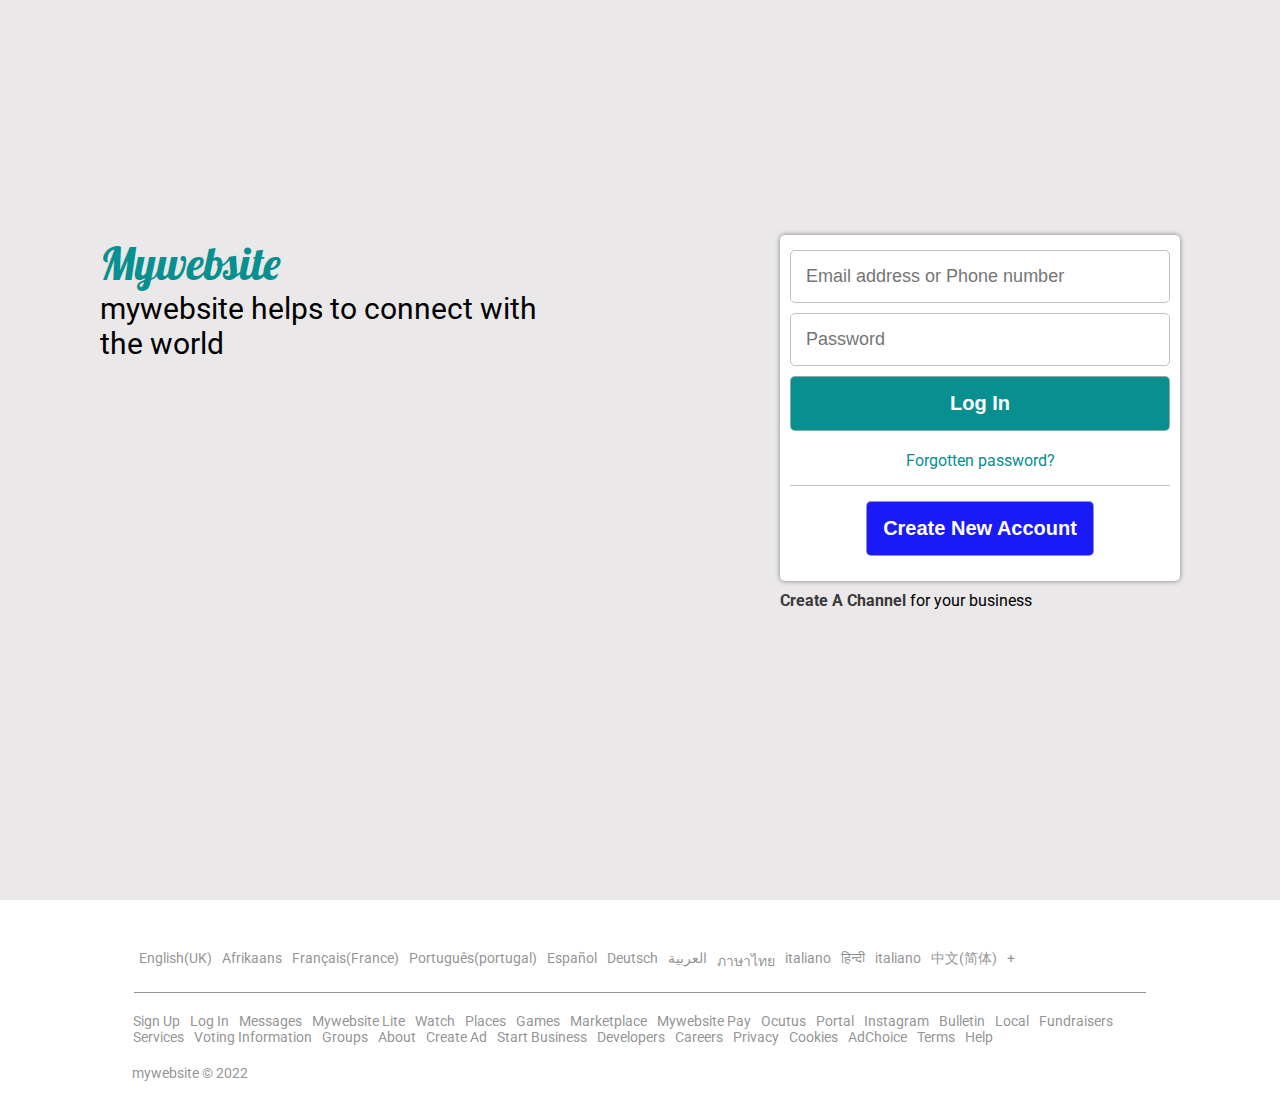
==== index.html @ 6519b56b "added html and css file" ====
<!DOCTYPE html>
<html lang="en">
<head>
    <meta charset="UTF-8">
   
    <meta http-equiv="X-UA-Compatible" content="IE=edge">
    <meta name="viewport" content="width=device-width, initial-scale=1.0">
    <title>Document</title>
    <link rel="preconnect" href="https://fonts.googleapis.com">
<link rel="preconnect" href="https://fonts.gstatic.com" crossorigin>
<link href="https://fonts.googleapis.com/css2?family=Lobster&family=Oswald:wght@300&family=Poppins:wght@400;500;600;700;800;900&family=Roboto:wght@300;400;500&family=Rubik&display=swap" rel="stylesheet">
<link rel="stylesheet" href="style.css">
</head>
<body>
    <div class="container">

        <div class="hero">
            <div class="logo-section">
                <h1>Mywebsite</h1>
                <p>mywebsite helps to connect with the world</p>

            </div>
            <div class="login-section">
                <div class="login" >
                <input type="email" placeholder="Email address or Phone number">
                <input type="password" placeholder="Password">
                <button>log in</button>
                <a href="#">Forgotten password?</a>
                <button class="create-acc">create new account</button>
            </div>
            <div class="create-page">
                <a href="#">create a channel </a> for your business
            </div>

            </div>

        </div>

        <div class="lan-sec">
            <ul>
                <li><a href="#">English(UK)</a></li>
                <li><a href="#">Afrikaans</a></li>
                <li><a href="#">Fran&#231;ais(France)</a></li>
                <li><a href="#">Portugu&ecirc;s(portugal)</a></li>
                <li><a href="#">Espa&ntilde;ol</a></li>
                <li><a href="#">Deutsch</a></li>
                <li><a href="#">العربية
                </a></li>
                <li><a href="#">ภาษาไทย
                </a></li>
                <li><a href="#">italiano</a></li>
                <li><a href="#">हिन्दी
                </a></li>
                <li><a href="#">italiano</a></li>
                <li><a href="#">中文(简体)
                </a></li>
                <li><a href="#">+</a></li>

            </ul>



        </div>
        <div class="footer-nav">
            <ul>
                <li><a href="#">sign up</a></li>
                <li><a href="#">log in</a></li>
                <li><a href="#">messages</a></li>
                <li><a href="#">mywebsite lite</a></li>
                <li><a href="#">Watch</a></li>
                <li><a href="#">Places</a></li>
                <li><a href="#">Games</a></li>
                <li><a href="#">Marketplace</a></li>
                <li><a href="#">mywebsite pay</a></li>
                <li><a href="#">Ocutus</a></li>
                <li><a href="#">Portal</a></li>
                <li><a href="#">Instagram</a></li>
                <li><a href="#">Bulletin</a></li>
                <li><a href="#">Local</a></li>
                <li><a href="#">Fundraisers</a></li>
                <li><a href="#">Services</a></li>
                <li><a href="#">Voting Information</a></li>
                <li><a href="#">Groups</a></li>
                <li><a href="#">About</a></li>
                <li><a href="#">Create Ad</a></li>
                <li><a href="#">Start Business</a></li>
                <li><a href="#">Developers</a></li>
                <li><a href="#">Careers</a></li>
                <li><a href="#">Privacy</a></li>
                <li><a href="#">Cookies</a></li>
                <li><a href="#">AdChoice</a></li>
                <li><a href="#">Terms</a></li>
                <li><a href="#">Help</a></li>
            </ul>

            
        </div>
        <p class="copyright">
            mywebsite 
            © 2022

        </p>
    </div>
    
</body>
</html>
---- style.css ----
* {

    margin: 0 ;
    padding: 0 ;
    box-sizing: border-box ;

}
body {

    min-height: 100vh;
}


.container {


    width: 100% ;
    font-family: 'Roboto' , sans-serif ;
    min-height:  100vh;
  
}

.container .hero {

width: 100%;
height:100vh ;
display: flex;
justify-content: space-between;
padding-top: 15vh;
background:  rgba(229, 226, 226, 0.8);



}

.container .hero .logo-section {

    padding: 100px ;
}
.container .hero .logo-section h1 {

font-family: 'Lobster' , cursive;
font-weight: 400 ;
font-size: 45px;
color: #088F8F; 

}
.container .hero .logo-section p {

    font-size: 30px ;
}


.container .hero .login-section {

    display: flex ;
    flex-direction:  column ;
    margin-bottom: 20px ;
    padding: 100px ;
}

.container .hero .login-section .login {

    display: flex ;
    flex-direction: column;
    padding: 10px ;
    box-shadow: 0 0 5px rgba(22, 22, 22, 0.5);
    border-radius: 5px ;
    background-color: white;
    width: 400px ;
}

.container .hero .login-section .login  input, button {


    padding: 15px 15px;
    margin: 5px 0px ;
    background: transparent ;
    border: 1px solid   rgba(179, 178, 178, 0.8);
    
    border-radius: 5px;
    color:  rgba(122, 122, 122, 0.8);
    font-size: 18px;
   
}
.container .hero .login-section .login button {

    background: #088F8F;
    color: white ;
    font-weight: bold;
    text-transform:  capitalize;
    font-size: 20px ;
}



.container .hero .login-section .login a {

    text-align: center ;
    color: #088F8F;
    padding: 15px 0px ;
    display: inline-block;
    text-decoration: none;
    font-size:  16px;
    border-bottom:  1px solid   rgba(179, 178, 178, 0.8);
}

.container .hero .login-section .login .create-acc {


    margin: 15px auto;
    background:  rgb(26, 26, 248);
    width: 60% ;
    

}

.container .hero .login-section .create-page {

    margin-top: 10px ;

}
.container .hero .login-section .create-page a {

    font-weight: bold;
    text-transform: capitalize;
    text-decoration: none;
    color: rgb(58, 57, 57);
    
}


.container  .lan-sec {


    width: 79% ;
    margin: 50px  auto 0px ;
    font-size: 14px;
    border-bottom: 1px solid rgba(122, 122, 122, 0.8);
    padding-bottom: 20px ;



}

.container  .lan-sec ul {

    display: flex;
}

.container .lan-sec ul li  {

    list-style-type: none;
    padding: 0px 5px ;
    text-align: left ;
    
   
}

.container .lan-sec ul li a {

    text-decoration: none;
    color:rgba(119, 119, 119, 0.8) ;
}

.container .footer-nav {

    width: 80% ;
    margin: 20px auto ;
    
}

.container .footer-nav ul  {

    display:  flex;
    flex-wrap:  wrap;
    align-items: flex-start;
}

.container .footer-nav ul li {


    list-style-type: none;
    padding: 0px 5px ;
    font-size: 14px;
    text-align: left;
    

}
.container .footer-nav ul li a {


    text-decoration:  none;
    color: rgba(119, 119, 119, 0.8) ; 
    text-transform:  capitalize ;
    text-align:  left;
    

}

.container .copyright {

    margin-top: 20px ;
    width:80% ;
    
    color:rgba(119, 119, 119, 0.8);
    margin:  0 auto 20px;
    
    font-size: 14px;
    padding-left: 4px ;
}
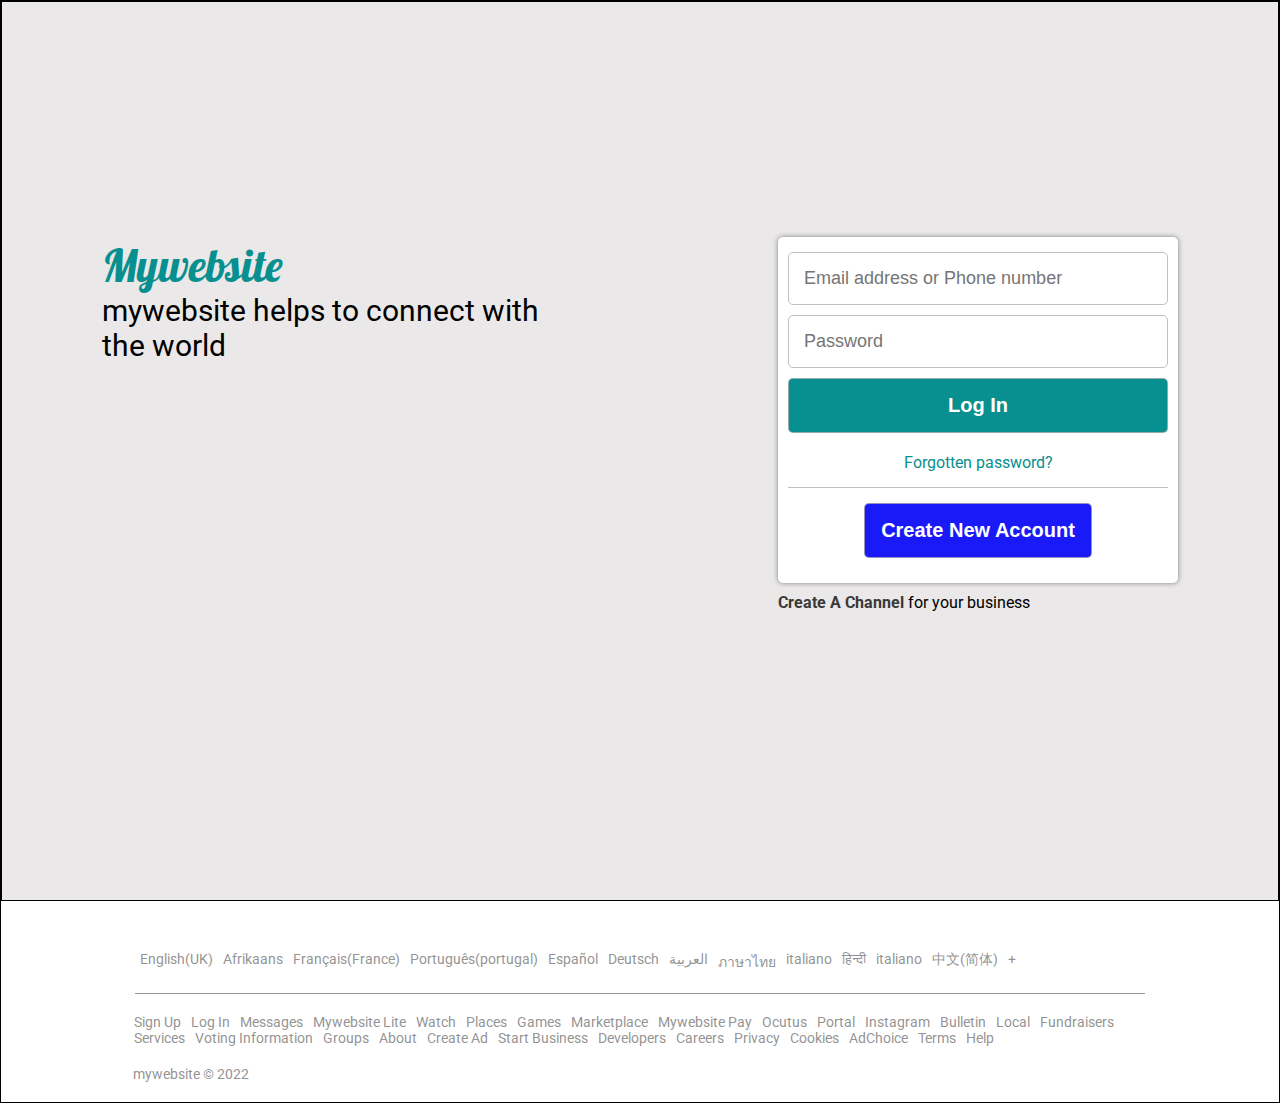
==== commit 2fbadca0: "modified files for a responsive web design" ====
--- a/index.html
+++ b/index.html
@@ -52,8 +52,7 @@
                 <li><a href="#">हिन्दी
                 </a></li>
                 <li><a href="#">italiano</a></li>
-                <li><a href="#">中文(简体)
-                </a></li>
+                <li><a href="#"> 中文(简体) </a></li>
                 <li><a href="#">+</a></li>
 
             </ul>
--- a/style.css
+++ b/style.css
@@ -8,27 +8,32 @@
 body {
 
     min-height: 100vh;
+    width: 100vw;
+    overflow-x: hidden;
+    
 }
 
 
 .container {
 
 
-    width: 100% ;
+   
     font-family: 'Roboto' , sans-serif ;
     min-height:  100vh;
+    border: 1px solid ;
   
 }
 
 .container .hero {
 
-width: 100%;
+width: inherit;
 height:100vh ;
 display: flex;
 justify-content: space-between;
 padding-top: 15vh;
 background:  rgba(229, 226, 226, 0.8);
-
+border: 1px solid  ;
+width:100%;
 
 
 }
@@ -57,6 +62,7 @@
     flex-direction:  column ;
     margin-bottom: 20px ;
     padding: 100px ;
+    
 }
 
 .container .hero .login-section .login {
@@ -67,7 +73,8 @@
     box-shadow: 0 0 5px rgba(22, 22, 22, 0.5);
     border-radius: 5px ;
     background-color: white;
-    width: 400px ;
+    width: 400px;
+   
 }
 
 .container .hero .login-section .login  input, button {
@@ -81,6 +88,7 @@
     border-radius: 5px;
     color:  rgba(122, 122, 122, 0.8);
     font-size: 18px;
+    width: 100% ;
    
 }
 .container .hero .login-section .login button {
@@ -146,15 +154,16 @@
 .container  .lan-sec ul {
 
     display: flex;
+    flex-wrap: wrap ;
+    align-items:  flex-start;
+
 }
 
 .container .lan-sec ul li  {
 
     list-style-type: none;
     padding: 0px 5px ;
-    text-align: left ;
-    
-   
+    text-align: left ;  
 }
 
 .container .lan-sec ul li a {
@@ -208,4 +217,52 @@
     
     font-size: 14px;
     padding-left: 4px ;
+}
+
+@media  (max-width:1000px){
+    
+    .container .hero {
+
+        flex-direction: column ;
+        align-items: center;
+        height: auto ;
+
+
+}
+
+.container .hero .logo-section {
+
+    padding-top: 20px ;
+    padding-bottom: 20px ;
+}
+
+.container .hero .logo-section h1 {
+
+    text-align: center;
+}
+
+.container .hero .logo-section p {
+
+    text-align: center ;
+}
+
+.container .hero .login-section {
+
+    padding: 20px 0 0 ;
+}
+
+
+
+.container .hero .login-section .login  {
+
+   width: 100% ;
+}
+
+.container .hero .login-section .login  input, button  {
+
+    font-size: 1em;
+}
+
+
+
 }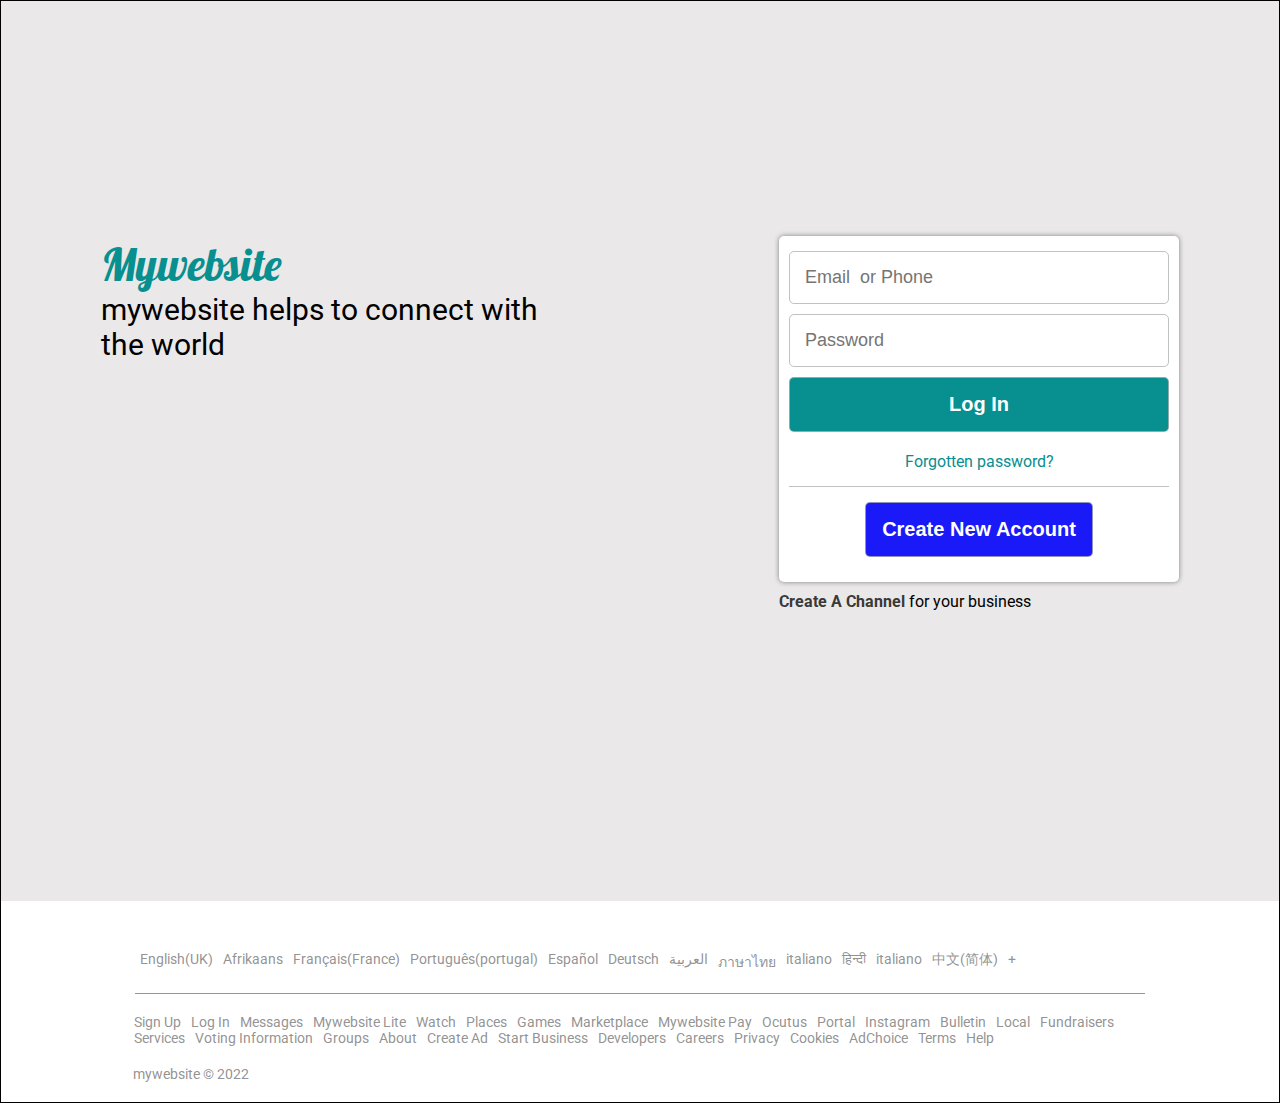
==== commit 4a7904db: "added media query for small screen devices" ====
--- a/index.html
+++ b/index.html
@@ -22,7 +22,7 @@
             </div>
             <div class="login-section">
                 <div class="login" >
-                <input type="email" placeholder="Email address or Phone number">
+                <input type="email" placeholder="Email  or Phone">
                 <input type="password" placeholder="Password">
                 <button>log in</button>
                 <a href="#">Forgotten password?</a>
--- a/style.css
+++ b/style.css
@@ -5,7 +5,8 @@
     box-sizing: border-box ;
 
 }
-body {
+
+html , body {
 
     min-height: 100vh;
     width: 100vw;
@@ -32,7 +33,7 @@
 justify-content: space-between;
 padding-top: 15vh;
 background:  rgba(229, 226, 226, 0.8);
-border: 1px solid  ;
+
 width:100%;
 
 
@@ -248,14 +249,17 @@
 
 .container .hero .login-section {
 
-    padding: 20px 0 0 ;
+    padding: 10px 10px 10px 10px ;
+    width: 100% ;
 }
 
 
 
 .container .hero .login-section .login  {
 
-   width: 100% ;
+   width: 70%; 
+   margin: auto;
+   max-width: 400px;
 }
 
 .container .hero .login-section .login  input, button  {
@@ -263,6 +267,35 @@
     font-size: 1em;
 }
 
-
-
-}+.container .hero .login-section .create-page  {
+
+    text-align:  center;
+    
+}
+
+
+
+}
+
+@media(max-width:375px){
+
+
+
+    .container .hero .login-section .login .create-acc {
+
+        font-size: 15px ;
+        padding: 3px 5px ;
+    }
+
+    .container .hero .login-section {
+
+        padding: 20px;
+    }
+
+    .container .hero .login-section .login {
+
+        width: 100%;
+    }
+
+}
+
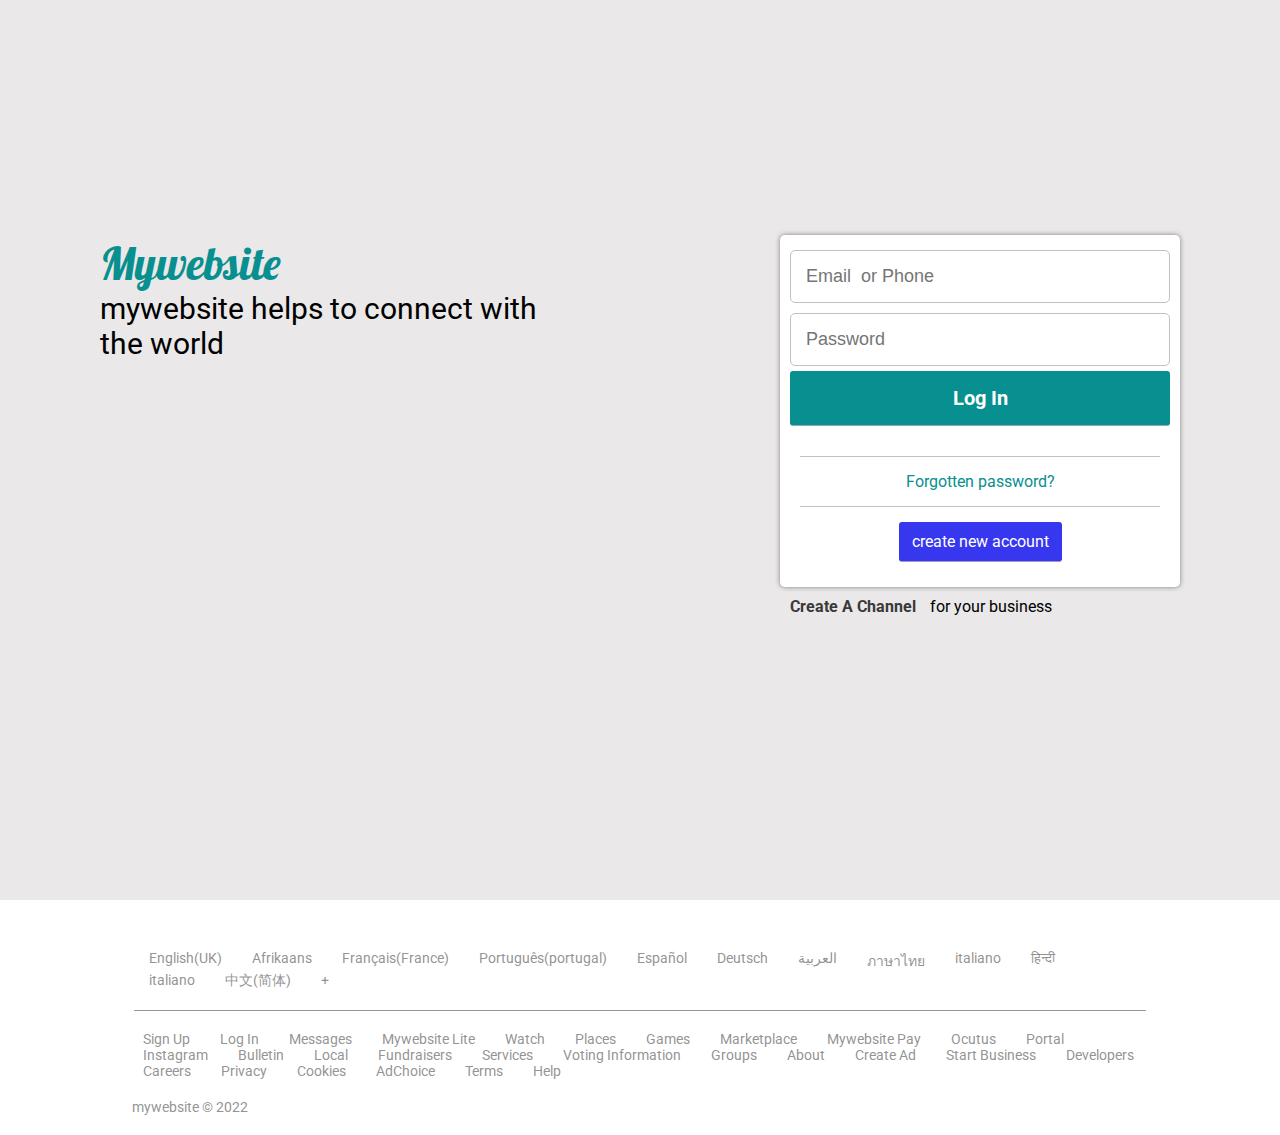
==== commit 0055d25c: "adde a lot of BS" ====
--- a/index.html
+++ b/index.html
@@ -10,6 +10,7 @@
 <link rel="preconnect" href="https://fonts.gstatic.com" crossorigin>
 <link href="https://fonts.googleapis.com/css2?family=Lobster&family=Oswald:wght@300&family=Poppins:wght@400;500;600;700;800;900&family=Roboto:wght@300;400;500&family=Rubik&display=swap" rel="stylesheet">
 <link rel="stylesheet" href="style.css">
+<link rel="stylesheet" href="https://cdnjs.cloudflare.com/ajax/libs/font-awesome/6.1.1/css/all.min.css">
 </head>
 <body>
     <div class="container">
@@ -22,11 +23,11 @@
             </div>
             <div class="login-section">
                 <div class="login" >
-                <input type="email" placeholder="Email  or Phone">
+                <input type="email" placeholder="Email  or Phone" required>
                 <input type="password" placeholder="Password">
-                <button>log in</button>
+               <a href="loggedin.html" class="login-button">log in<a/>
                 <a href="#">Forgotten password?</a>
-                <button class="create-acc">create new account</button>
+                <a class="create-acc" href="#">create new account</a>
             </div>
             <div class="create-page">
                 <a href="#">create a channel </a> for your business
--- a/style.css
+++ b/style.css
@@ -21,7 +21,7 @@
    
     font-family: 'Roboto' , sans-serif ;
     min-height:  100vh;
-    border: 1px solid ;
+   
   
 }
 
@@ -43,7 +43,7 @@
 
     padding: 100px ;
 }
-.container .hero .logo-section h1 {
+.logo-section h1 {
 
 font-family: 'Lobster' , cursive;
 font-weight: 400 ;
@@ -92,13 +92,16 @@
     width: 100% ;
    
 }
-.container .hero .login-section .login button {
+.container .hero .login-section .login .login-button {
 
     background: #088F8F;
     color: white ;
     font-weight: bold;
     text-transform:  capitalize;
     font-size: 20px ;
+    border-radius: 3px;
+    width:100% ;
+    margin: auto ;
 }
 
 
@@ -118,8 +121,14 @@
 
 
     margin: 15px auto;
-    background:  rgb(26, 26, 248);
-    width: 60% ;
+
+    width: auto;
+    text-decoration: none ;
+    display: inline-block;
+    color: white ;
+    padding: 10px 13px ;
+    background: rgb(55, 55, 240);
+    border-radius: 3px;
     
 
 }
@@ -299,3 +308,75 @@
 
 }
 
+
+/* styles for loggedin file */
+
+
+.head-section {
+
+
+    display:flex ;
+    width:100% ;
+    justify-content: space-between;
+    height:10vh ;
+    box-shadow: 0 0 5px rgb(138, 136, 136);
+    align-items: center;
+    padding: 0 10px ;
+   
+}
+
+.main-nav a {
+
+
+    margin: 0 10px ;
+    display:inline-block ;
+ 
+    text-decoration: none;
+    color: #088F8F ;
+    
+
+}
+
+.main-nav a i  {
+
+  font-size:20px;
+}
+
+.user-info {
+
+  
+}
+
+.user-info span , a , i {
+
+    display: inline-block;
+    
+    margin: 0 10px ; 
+    color: #088F8F ;
+}
+
+.main-section {
+
+
+
+    padding: 50px 20px ;
+    background-color: rgba(241, 238, 238, 0.5);
+    height: 90vh;
+
+}
+
+.main-section  p span {
+
+    font-size: 60px;
+    color: #088F8F;
+    
+}
+
+.main-section  p {
+
+    color: rgba(122, 122, 122, 0.8);
+    font-size:  40px;
+}
+
+
+ 
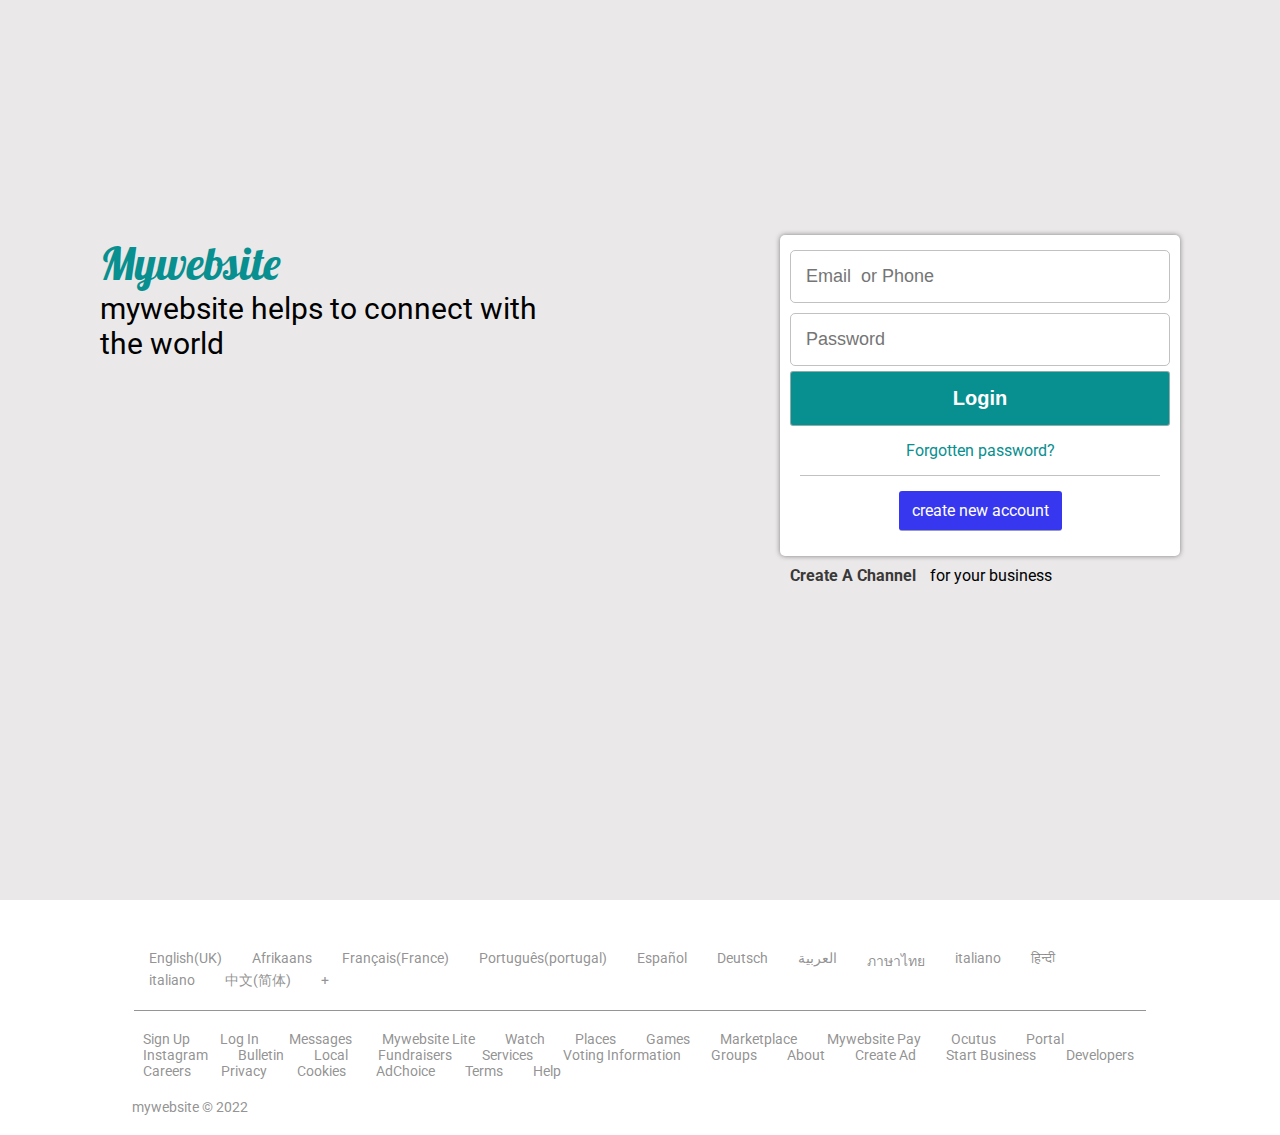
==== commit 3e18e7a2: "added form element for login" ====
--- a/index.html
+++ b/index.html
@@ -22,13 +22,13 @@
 
             </div>
             <div class="login-section">
-                <div class="login" >
-                <input type="email" placeholder="Email  or Phone" required>
-                <input type="password" placeholder="Password">
-               <a href="loggedin.html" class="login-button">log in<a/>
+                <form class="login" action="loggedin.html" >
+                <input type="email" name="email" placeholder="Email  or Phone" required>
+                <input type="password" name="password" placeholder="Password" required>
+               <input type="submit" class="login-button" value="login">
                 <a href="#">Forgotten password?</a>
                 <a class="create-acc" href="#">create new account</a>
-            </div>
+               </form>
             <div class="create-page">
                 <a href="#">create a channel </a> for your business
             </div>
@@ -101,6 +101,20 @@
 
         </p>
     </div>
+
+
+    <script>
+
+
+       
+
+
+         
+
+
+
+
+    </script>
     
 </body>
 </html>